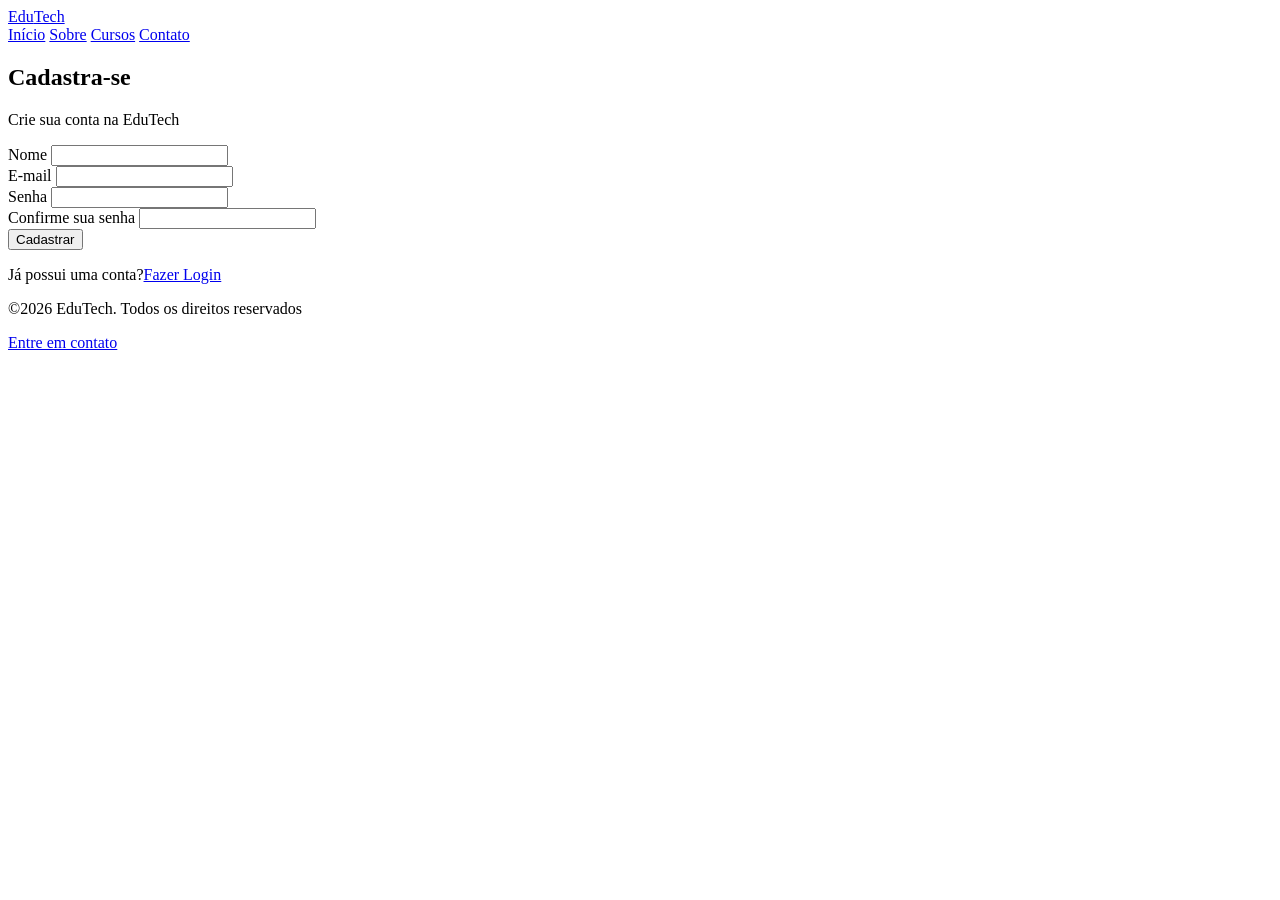
==== PAGES/cadastro.html @ 461ec574 "Páginas" ====
<!DOCTYPE html> <!--Específica o Tipo de documento -HTML 5-->
<html lang="pt-BR">

    <head> <!-- CABEÇA DO SITE - CONFIGURAÇÕES E METADADOS-->
        <title>EduTech - Formação em Tecnologia</title>
        <meta charset="UTF-8"> <!-- Permite acentos, cedilha e caracteres especiais-->
        <meta name="viewport" content="width-device-width, initial-scale=1.0">
        <!--Aplica responsividade no site - adapta telas menores-->
    </head>


    <body> <!-- CORPO DO SITE - CONTEÚDO VÍSIVEL PARA TODOS -->
        <header> <!-- CABEÇALHO DO CORPO DO SITE -->
            <div>
                <a href="index.html">Edu<span>Tech</span></a>
            </div>
                <nav>
                    <a href="index.html">Início</a>
                    <a href="sobre.html">Sobre</a>
                    <a href="cursos.html">Cursos</a>
                    <a href="contato.html">Contato</a>
                </nav>
        </header>

        <!-- CONTEÚDO DA PÁGINA DO SITE  -->
        <main>
              <section id="FormCadastro">
                  <h1>Cadastra-se</h1>
                  <p>Crie sua conta na EduTech</p>
                  <form id="FormCadastro">
                        <label for="nomeCadastro">Nome</label>
                        <input id="nomeCadastro" type="text" required>
                        <br>
                        <label for="emailCadastro">E-mail</label>
                        <input id="emailCadastro" type="email" required>
                        <br>
                        <label for="senhaCadastro">Senha</label>
                        <input id="senhaCadastro" type="password" required>
                        <br>
                        <label for="confirmarSenhaCadastro">Confirme sua senha</label>
                        <input id="confirmarSenhaCadastro" type="password" required>
                        <br>
                        <button type="submit">Cadastrar</button>
                    </form>
                    <p>Já possui uma conta?<a href="login.html">Fazer Login</a></p>

              </section>


        </main>
        <!---------------------------------------------->

        <footer> <!-- RODAPÉ DO CORPO DO SITE -->
            <p>©2026 EduTech. Todos os direitos reservados</p>
            <p><a href="contato.html">Entre em contato</a></p>
        </footer>
    </body>

</html>
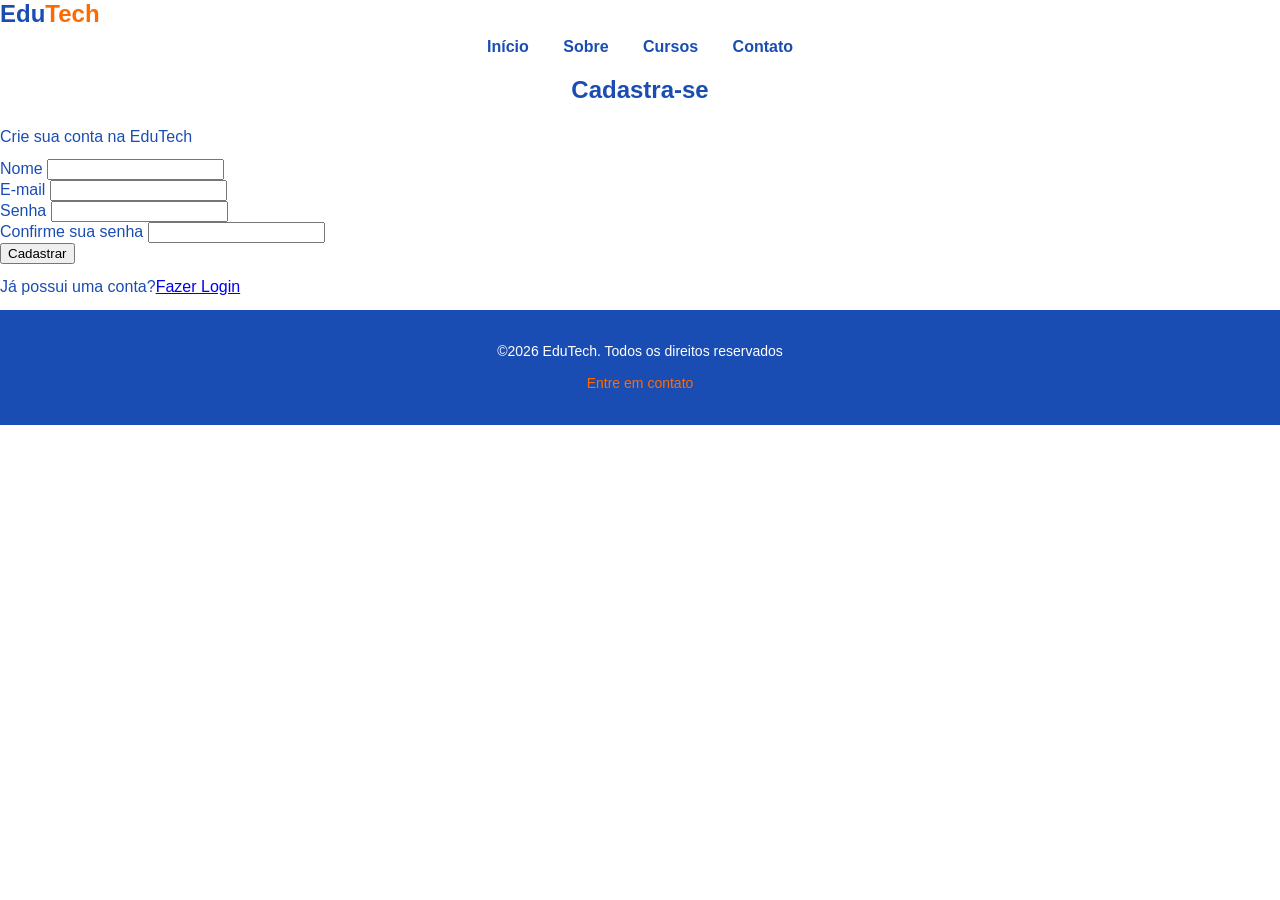
==== commit 7ea08e90: "Cria estilos para as páginas" ====
--- a/PAGES/cadastro.html
+++ b/PAGES/cadastro.html
@@ -5,14 +5,15 @@
         <title>EduTech - Formação em Tecnologia</title>
         <meta charset="UTF-8"> <!-- Permite acentos, cedilha e caracteres especiais-->
         <meta name="viewport" content="width-device-width, initial-scale=1.0">
-        <!--Aplica responsividade no site - adapta telas menores-->
+            <!--Aplica responsividade no site - adapta telas menores-->
+        <link rel="stylesheet" href="../CSS/style.css">
     </head>
 
 
     <body> <!-- CORPO DO SITE - CONTEÚDO VÍSIVEL PARA TODOS -->
         <header> <!-- CABEÇALHO DO CORPO DO SITE -->
             <div>
-                <a href="index.html">Edu<span>Tech</span></a>
+                <a href="index.html" class="logo">Edu<span>Tech</span></a>
             </div>
                 <nav>
                     <a href="index.html">Início</a>
--- a/CSS/style.css
+++ b/CSS/style.css
@@ -0,0 +1,118 @@
+/* CONFIGURAÇÕES GERAIS */ 
+body {
+    font-family: Arial, Helvetica, sans-serif; 
+    margin:0;
+    padding:0; 
+    color:#1a4db3; 
+    background-color: white;
+}
+
+h1,h2,h3 {
+    color:#1a4db3;
+    text-align: center;
+}
+
+p {
+    line-height: 1.6;
+    margin:10px 0;
+}
+
+head {
+    background-color: white;
+    color: #1a4db3;
+    padding: 20px 0;
+}
+
+footer {
+    color: white;
+    background-color: #1a4db3;
+    text-align: center;
+    padding: 20px;
+    font-size: 14px;
+}
+
+footer a {
+    color: #ff6a00;
+    text-decoration: none;
+}
+
+/* CHAMAR E CONFIGURAR CLASS CRIADAS NO HTML */
+.logo {
+    text-decoration: none; /*TIRA O SUBLINHADO DOS LINKS */
+    color: #1a4db3; /* cor do texto */
+    font-size: 24px; /* tamanho da letra */
+    font-weight: bold; /* texto em negrito */
+}
+
+.logo span {
+    color: #ff6a00;
+}
+
+nav {
+    text-align: center;
+    margin-top: 10px;
+}
+
+nav a {
+    color: #1a4db3;
+    text-decoration: none;
+    margin: 0 15px;
+    font-weight: bold;
+}
+
+nav a:hover {
+    color: #ff6a00;
+}
+
+/* SEÇÃO PRINCIPAL DA PÁGINA INÍCIO */
+.hero {
+    background-color: #f5f5f5;
+    text-align: center;
+    padding: 60px 20px;
+}
+
+.hero h1 {
+    font-size: 36px;
+    color: #1a4db3;
+}
+
+.hero p {
+    font-size: 18px;
+    margin-bottom: 20px;
+}
+
+.btn-primário {
+    background-color: #ff6a00;
+    color: white;
+    text-decoration: none;
+    padding: 10px 20px;
+    border-radius: 8px;
+    display: inline-block;
+}
+
+.btn-secundário {
+    background-color: #f5f5f5;
+    color: #1a4db3;
+    text-decoration: none;
+    padding: 10px 20px;
+    border-radius: 8px;
+    border: 2px solid #1a4db3;
+    display: inline-block;
+}
+
+.btn-primário:hover, .btn-secundário:hover {
+    opacity: 0.8; /* TRANSPARÊNCIA DO BOTÃO */
+}
+
+/*ÁREA DE DESTAQUE DO SITE */
+.destaques {
+    padding: 30px 20px;   
+}
+
+.card {
+    background-color: white;
+    margin: 12px 0;
+    border: 1px solid #dddddd;
+    border-radius: 8px;
+}
+
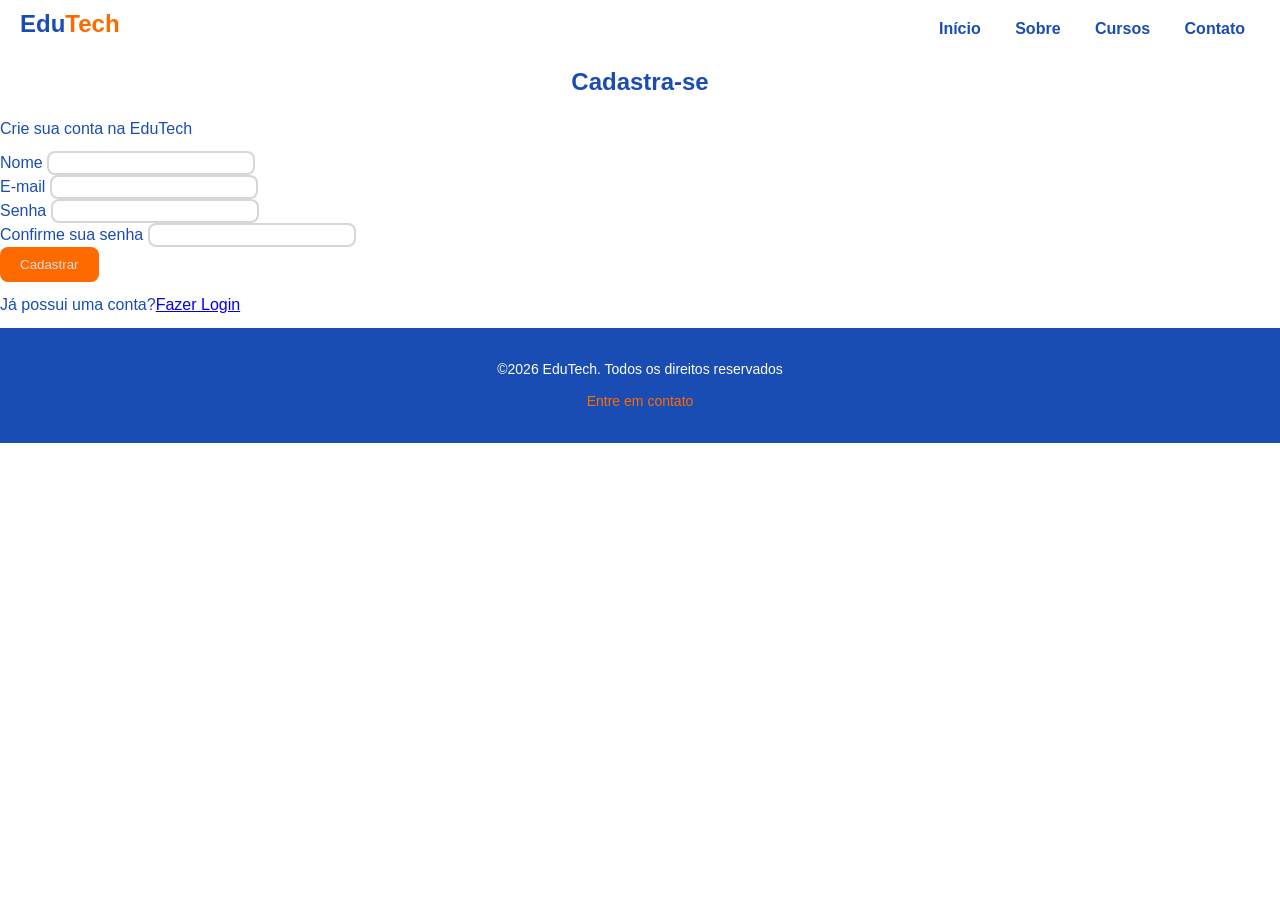
==== commit a1e05e6d: "Atualização de estilo do site" ====
--- a/PAGES/cadastro.html
+++ b/PAGES/cadastro.html
@@ -2,13 +2,14 @@
 <html lang="pt-BR">
 
     <head> <!-- CABEÇA DO SITE - CONFIGURAÇÕES E METADADOS-->
-        <title>EduTech - Formação em Tecnologia</title>
+        <title>EduTech - Cadastro</title> <!--Título da aba do navegador-->
         <meta charset="UTF-8"> <!-- Permite acentos, cedilha e caracteres especiais-->
-        <meta name="viewport" content="width-device-width, initial-scale=1.0">
-            <!--Aplica responsividade no site - adapta telas menores-->
-        <link rel="stylesheet" href="../CSS/style.css">
+        <meta name="viewport" content="width=device-width, initial-scale=1.0"> <!-- Adapta o site para o tamanho do dispositivo móvel-->
+        <meta name="descripition" content="Conheça os cursos da EduTech"> <!-- Pequena descrição do site para navegadores e compartilhamento -->
+
+        <!--Aplica responsividade no site - adapta telas menores-->
+        <link rel="stylesheet" href="../CSS/style.css"> <!-- Linka o código HTML com a página CSS-->
     </head>
-
 
     <body> <!-- CORPO DO SITE - CONTEÚDO VÍSIVEL PARA TODOS -->
         <header> <!-- CABEÇALHO DO CORPO DO SITE -->
--- a/CSS/style.css
+++ b/CSS/style.css
@@ -17,10 +17,18 @@
     margin:10px 0;
 }
 
-head {
+header {
+    display: flex; /* Ativa o flex*/
+    justify-content: space-between; /* Logo de um canto e menu de outro*/
+    align-items: center; /* Alinha os itens no meio na vertical*/
     background-color: white;
     color: #1a4db3;
-    padding: 20px 0;
+    padding: 10px 20px;
+}
+
+.menu {
+    display: flex; /*Links ficam em linha*/
+    gap: 15px; /* Espaço entre os links*/
 }
 
 footer {
@@ -62,6 +70,11 @@
 
 nav a:hover {
     color: #ff6a00;
+}
+
+.ativo {
+    color: darkorange; /* Cor de texto */
+    font-weight: bold; 
 }
 
 /* SEÇÃO PRINCIPAL DA PÁGINA INÍCIO */
@@ -116,3 +129,59 @@
     border-radius: 8px;
 }
 
+ /* PÁGINA CURSOS */
+.curso {
+    display: flex;
+    flex-direction: column;
+    background-color: whitesmoke;
+    transition: 0.2s; /* Hover suave*/
+    padding: 15px;
+    margin: 15px;
+    border: 4px solid wheat;
+    border-radius: 8px;
+    text-align: center;
+}
+
+.curso:hover {
+    transform:translateY(-3px); /*Sobe um pouco*/
+    box-shadow: 0 6px 14px rgba(0,0,0, 0.12); /*Projeção de sombra*/
+}
+
+.curso img {
+    width: 100%;
+    height: 140px;
+    object-fit: contain;
+    background-color: #ffffff;
+    border-radius: 6px;
+    margin-top: 10px;
+}
+
+/* PÁGINA CONTATO */
+input,textarea {
+    font-family: Arial, Helvetica, sans-serif;
+    font-size: 16px;
+    border: 2px solid #cccc;
+    border-radius: 8px;
+    max-width: 100%;
+    box-sizing: border-box;
+}
+
+input:focus, textarea:focus {
+    outline: 2px solid #1a4db3;
+}
+
+button{
+    background-color: #ff6a00;
+    color: #dddddd;
+    border-radius: 8px;
+    border: none;
+    padding: 10px 20px;
+    cursor: pointer;
+}
+
+ #containerFormContato {
+    text-align: center;
+ }
+
+
+
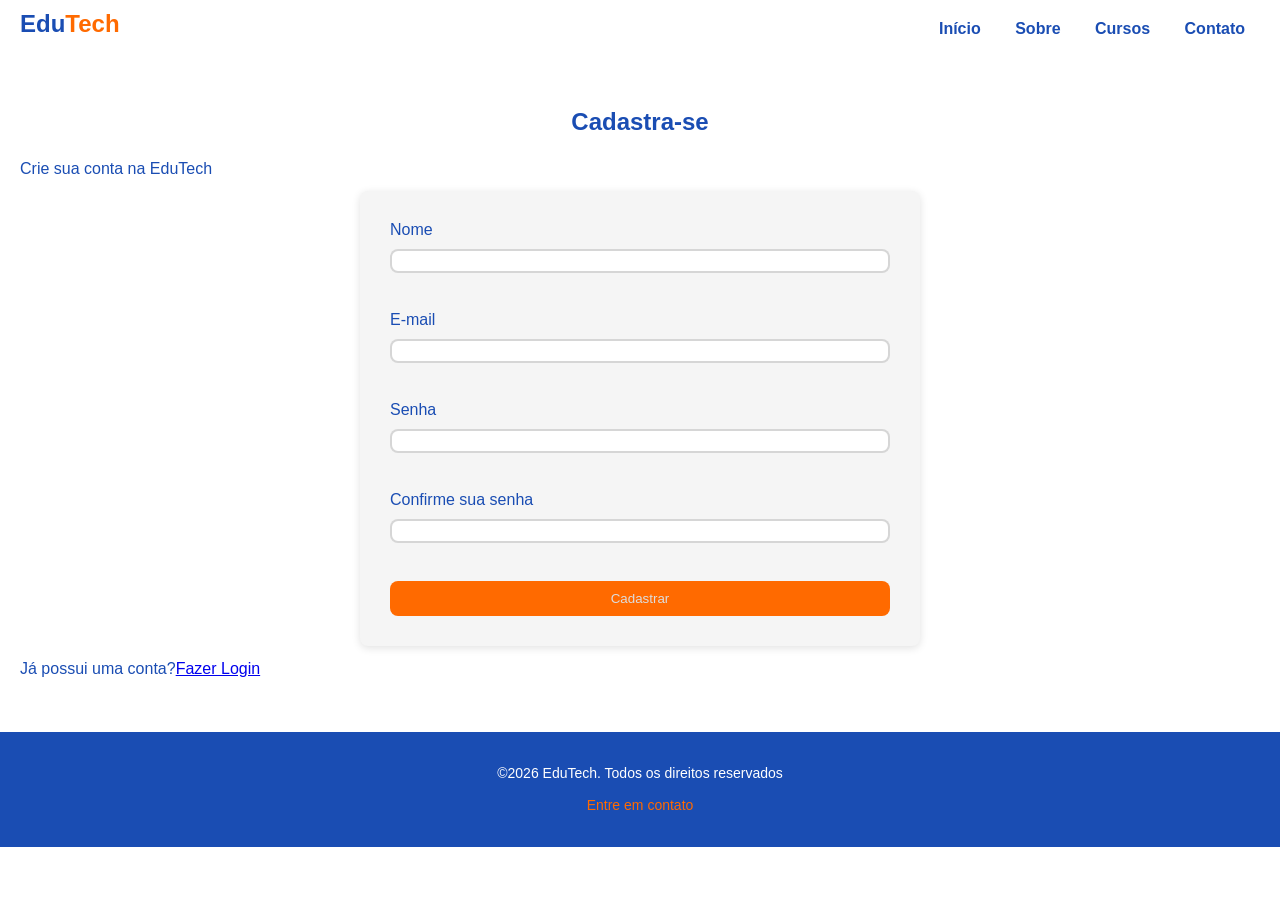
==== commit 411d0a5e: "Modernização das páginas Login e Cadastro" ====
--- a/PAGES/cadastro.html
+++ b/PAGES/cadastro.html
@@ -26,10 +26,10 @@
 
         <!-- CONTEÚDO DA PÁGINA DO SITE  -->
         <main>
-              <section id="FormCadastro">
+              <section id="FormCadastro" class="cadastro">
                   <h1>Cadastra-se</h1>
                   <p>Crie sua conta na EduTech</p>
-                  <form id="FormCadastro">
+                  <form id="FormCadastro" class="cadastroForm">
                         <label for="nomeCadastro">Nome</label>
                         <input id="nomeCadastro" type="text" required>
                         <br>
--- a/CSS/style.css
+++ b/CSS/style.css
@@ -179,9 +179,32 @@
     cursor: pointer;
 }
 
- #containerFormContato {
+ .contato {
     text-align: center;
  }
 
-
-
+.contatoForm {
+    max-width: 500px; /* Pode ocupar até 500px do contêiner*/
+    margin: 0 auto; /* Sem margin - auto ajustável*/
+    display: flex; /* Ativa o flexbox no contêiner do form*/
+    flex-direction: column; /* Alinha os elementos em coluna*/
+    gap: 10px; /* Espaço entre os elementos do form*/
+}
+
+/* PÁGINAS DE LOGIN E CADASTRO */
+.cadastro, .login {
+    padding: 40px 20px;   
+}
+
+.loginForm, .cadastroForm {
+    max-width: 500px;
+    margin: 0 auto;
+    background-color: whitesmoke;
+    display: flex;
+    flex-direction: column;
+    padding: 30px;
+    border-radius: 8px;
+    box-shadow: 0 2px 8px rgba(0,0,0, 0.12);
+    gap: 10px;
+}
+
